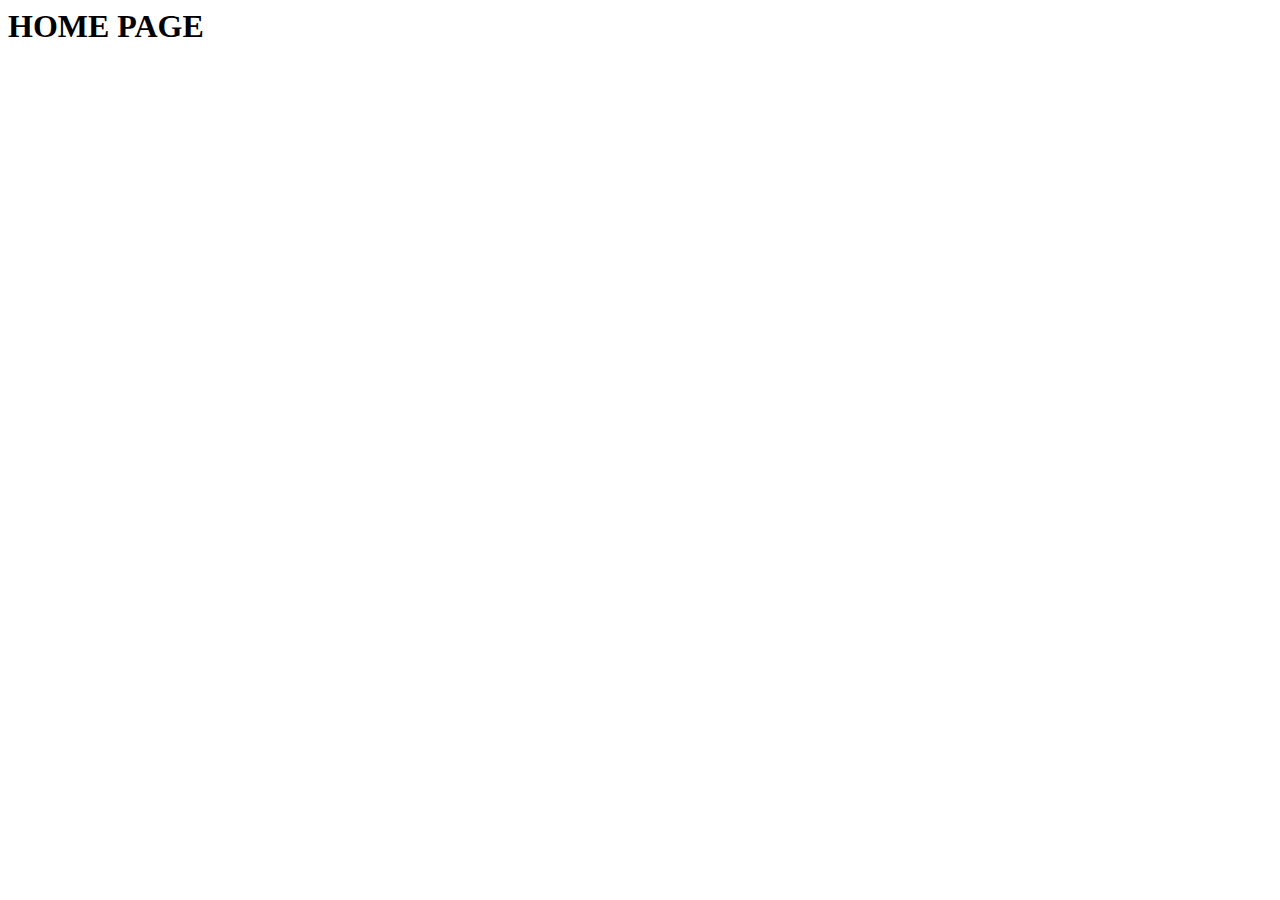
==== index.html @ 5c4f9cae "Created Home Page" ====
<html lang="en">
<head>
    <meta charset="UTF-8">
    <meta http-equiv="X-UA-Compatible" content="IE=edge">
    <meta name="viewport" content="width=device-width, initial-scale=1.0">
    <title>-NAME-</title>
</head>
<body>
    <h1>HOME PAGE</h1>
</body>
</html>
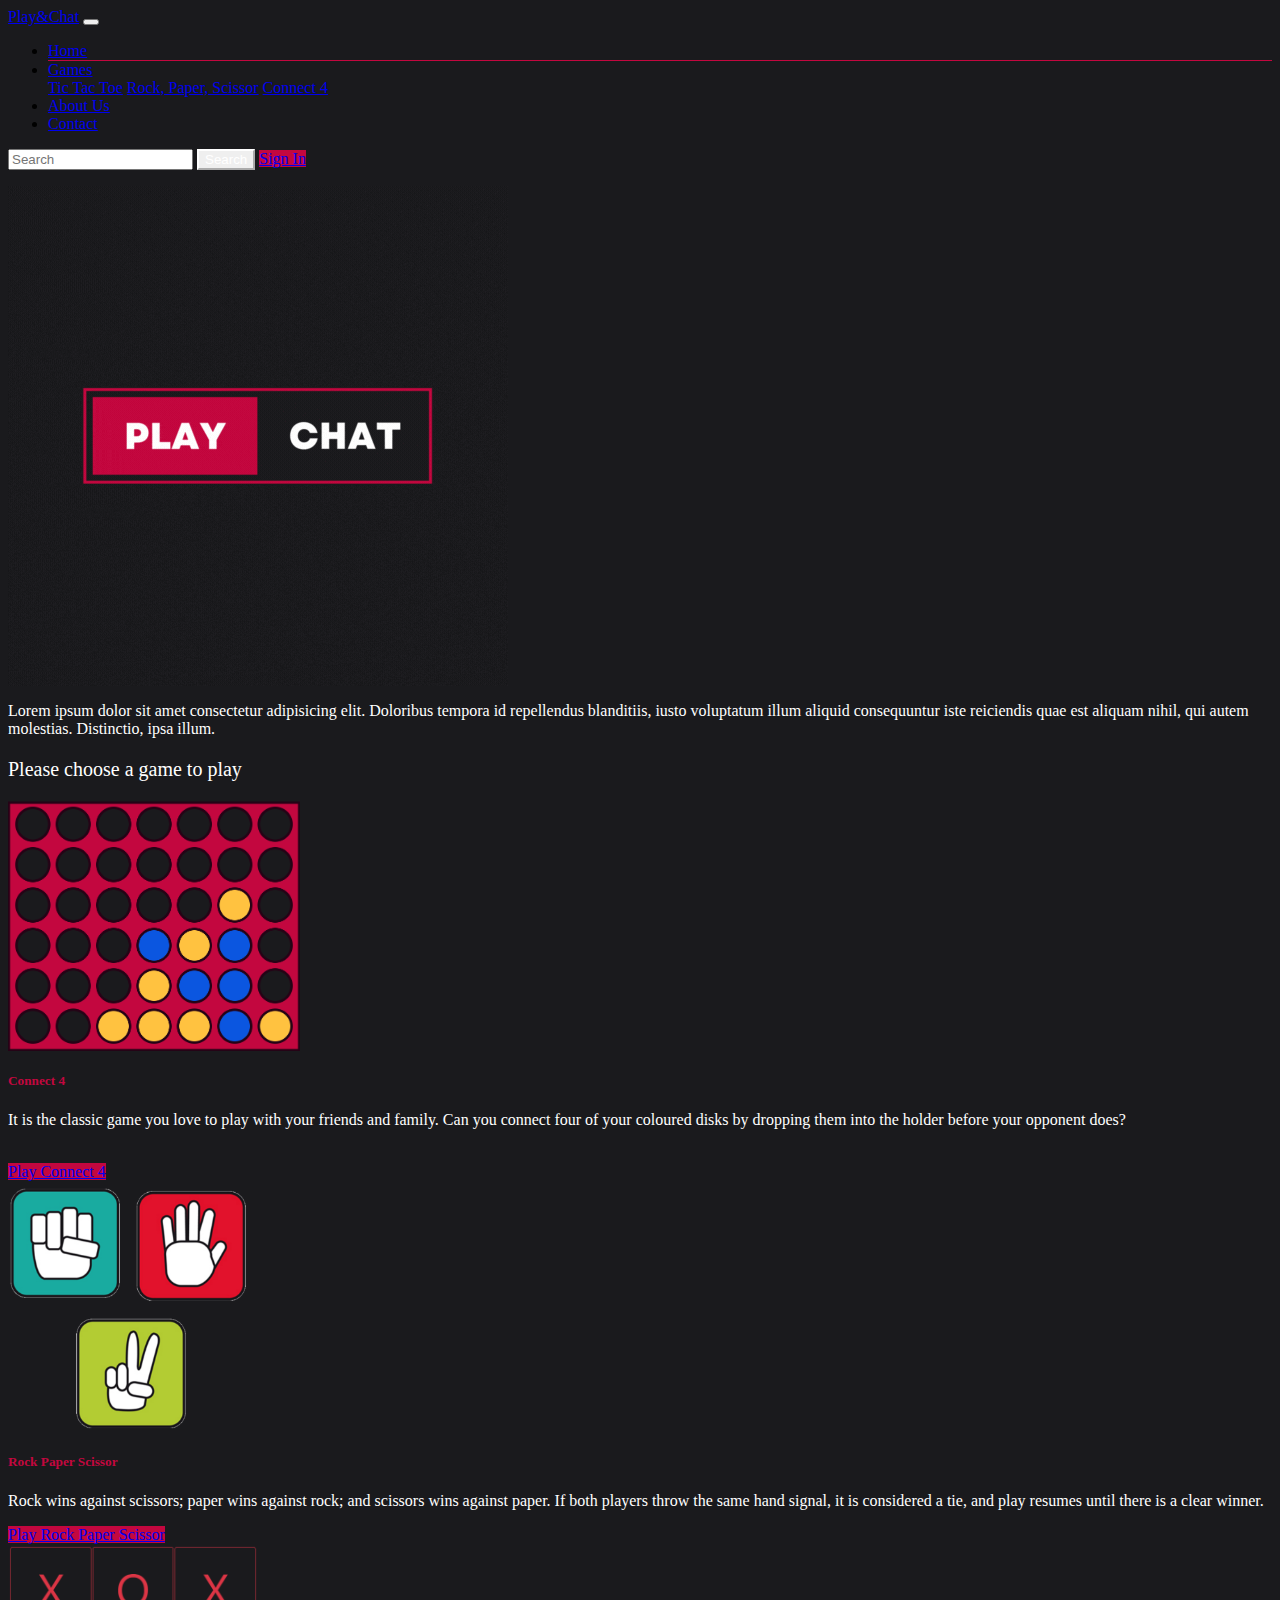
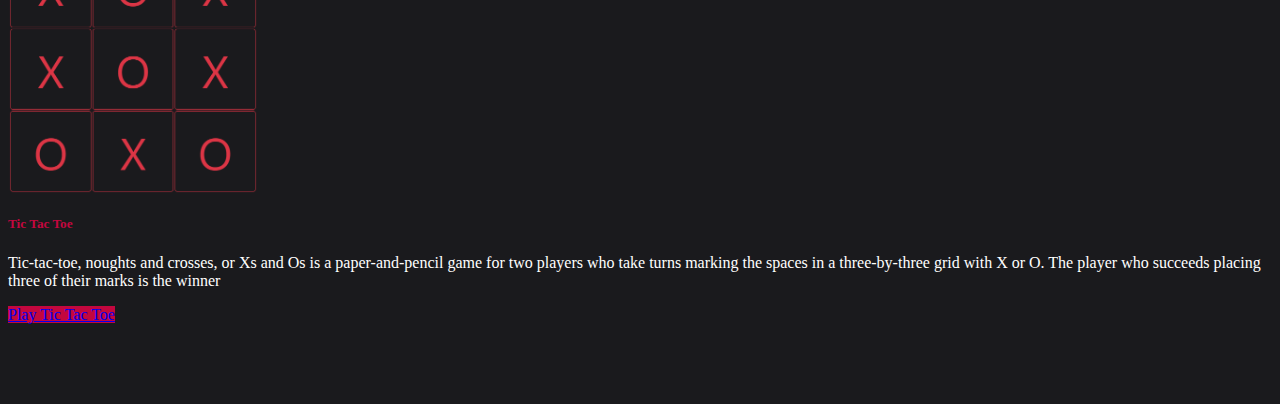
==== commit 34af97b0: "home page created" ====
--- a/index.html
+++ b/index.html
@@ -3,9 +3,128 @@
     <meta charset="UTF-8">
     <meta http-equiv="X-UA-Compatible" content="IE=edge">
     <meta name="viewport" content="width=device-width, initial-scale=1.0">
-    <title>-NAME-</title>
+
+    <!-- CSS Files -->
+    <!-- Bootstrap -->
+    <link rel="stylesheet" href="https://cdn.jsdelivr.net/npm/bootstrap@4.6.2/dist/css/bootstrap.min.css" integrity="sha384-xOolHFLEh07PJGoPkLv1IbcEPTNtaed2xpHsD9ESMhqIYd0nLMwNLD69Npy4HI+N" crossorigin="anonymous">
+    <!-- Bootstarp Icons  -->
+    <link rel="stylesheet" href="https://cdn.jsdelivr.net/npm/bootstrap-icons@1.9.1/font/bootstrap-icons.css">
+
+    <!-- Theme -->
+    <link rel="stylesheet" href="styles/theme.css">
+
+    <link rel="stylesheet" href="styles/index.css">
+
+
+
+
+    <title>Play & Chat</title>
 </head>
 <body>
-    <h1>HOME PAGE</h1>
+
+    
+    <!-- Navigation bar -->
+    <nav id="navigation-bar" class="navbar navbar-expand-lg navbar-dark bg-dark">
+        <a class="navbar-brand" href="index.html">Play&Chat</a>
+        <button class="navbar-toggler" type="button" data-toggle="collapse" data-target="#navbarSupportedContent" aria-controls="navbarSupportedContent" aria-expanded="false" aria-label="Toggle navigation">
+          <span class="navbar-toggler-icon"></span>
+        </button>
+      
+        <div class="collapse navbar-collapse" id="navbarSupportedContent">
+          <ul class="navbar-nav mr-auto">
+            <li class="nav-item active">
+              <a class="nav-link" href="#">Home</a>
+            </li>
+            <li class="nav-item dropdown">
+                <a class="nav-link dropdown-toggle" href="#" role="button" data-toggle="dropdown" aria-expanded="false">
+                  Games
+                </a>
+                <div class="dropdown-menu">
+                  <a class="dropdown-item" href="games/tictac.html">Tic Tac Toe</a>
+                  <a class="dropdown-item" href="games/rps.html">Rock, Paper, Scissor</a>
+                  <a class="dropdown-item" href="games/connect4.html">Connect 4</a>
+                </div>
+              </li>
+            <li class="nav-item">
+              <a class="nav-link" href="about.html">About Us</a>
+            </li>
+            
+            <li class="nav-item">
+              <a class="nav-link" href="CONTACTUS.html">Contact</a>
+            </li>
+          </ul>
+          <form class="form-inline my-2 my-lg-0">
+            <input class="form-control mr-sm-2" type="search" placeholder="Search" aria-label="Search">
+            <button class="btn btn-outline-success my-2 my-sm-0" type="submit">Search</button>
+            <a class="btn btn-primary ml-3" href="singin.html">Sign In</a>
+          </form>
+        </div>
+    </nav>
+
+    <div class="container">
+        <div class="row justify-content-center">
+            <div class="col-12 text-center ">
+                <img src="resources/gifs/image001.gif" alt="Teamwork" class="img-fluid" id="teamwork-gif">
+            </div>
+        </div>
+        <p>Lorem ipsum dolor sit amet consectetur adipisicing elit. Doloribus tempora id repellendus blanditiis, iusto voluptatum illum aliquid consequuntur iste reiciendis quae est aliquam nihil, qui autem molestias. Distinctio, ipsa illum.</p>
+
+        <p id="game-choose">Please choose a game to play</p>
+
+        
+
+    </div>
+
+    <div class="container-fluid">
+      <div class="row justify-content-center">
+        <div class="col-lg-3 col-md-5 col-sm-7 mb-3">
+
+          <div class="card background-transparent">
+            <img src="resources/images/connect4.png" class="card-img-top game-img" alt="Connect 4 game">
+            <div class="card-body border-bottom border-left border-right border-white">
+              <h5 class="card-title">Connect 4</h5>
+              <p class="card-text">It is the classic game you love to play with your friends and family. Can you connect four of your coloured disks by dropping them into the holder before your opponent does?</p> <br>
+              <a href="games/connect4.html" class="btn btn-primary">Play Connect 4</a>
+            </div>
+          </div>
+
+        </div>
+
+        <div class="col-lg-3 col-md-5 col-sm-7 mb-3">
+
+            <div class="card background-transparent">
+              <img src="resources/images/rock-paper-scissor.png" class="card-img-top game-img" alt="Rock Paper Scissor game">
+              <div class="card-body border-bottom border-left border-right border-white">
+                <h5 class="card-title">Rock Paper Scissor</h5>
+                <p class="card-text">Rock wins against scissors; paper wins against rock; and scissors wins against paper. If both players throw the same hand signal, it is considered a tie, and play resumes until there is a clear winner.</p>
+                <a href="games/connect4.html" class="btn btn-primary">Play Rock Paper Scissor</a>
+              </div>
+            </div>
+  
+        </div>
+        <div class="col-lg-3 col-md-5 col-sm-7 mb-3">
+
+          <div class="card background-transparent">
+            <img src="resources/images/tictac.png" class="card-img-top game-img" alt="Tic Tac Toe game">
+            <div class="card-body border-bottom border-left border-right border-white">
+              <h5 class="card-title">Tic Tac Toe</h5>
+              <p class="card-text">Tic-tac-toe, noughts and crosses, or Xs and Os is a paper-and-pencil game for two players who take turns marking the spaces in a three-by-three grid with X or O. The player who succeeds placing three of their marks is the winner</p>
+              <a href="games/connect4.html" class="btn btn-primary">Play Tic Tac Toe</a>
+            </div>
+          </div>
+
+        </div>
+
+       
+    </div>
+      
+  </div>
+
+
+    <br>
+    <br><br><br>
+    <!-- BootStarp Scripts -->
+    <script src="https://cdn.jsdelivr.net/npm/jquery@3.5.1/dist/jquery.slim.min.js" integrity="sha384-DfXdz2htPH0lsSSs5nCTpuj/zy4C+OGpamoFVy38MVBnE+IbbVYUew+OrCXaRkfj" crossorigin="anonymous"></script>
+    <script src="https://cdn.jsdelivr.net/npm/bootstrap@4.6.2/dist/js/bootstrap.bundle.min.js" integrity="sha384-Fy6S3B9q64WdZWQUiU+q4/2Lc9npb8tCaSX9FK7E8HnRr0Jz8D6OP9dO5Vg3Q9ct" crossorigin="anonymous"></script>
 </body>
 </html>--- a/styles/theme.css
+++ b/styles/theme.css
@@ -0,0 +1,79 @@
+:root {
+    /* The variables goes here */
+    /* All Color variables  */
+    --primary-color: #C3073F;
+    --secondary-color: #FFF;
+    
+    --background-color: #1A1A1D;
+
+    
+}
+
+
+/* Navigation Bar */
+/* Main Bar*/
+#navigation-bar{
+    background-color: var(--background-color) !important;
+}
+
+/* Active Page  */
+.active{
+    border-bottom: 1px solid var(--primary-color);
+}
+
+
+/* footer */
+
+#footer{
+    height: 3.2rem;
+}
+
+
+/* Some Changes that overwrites the bootstar classes */
+.text-primary{
+    color: var(--primary-color) !important;
+}
+
+.text-secondary{
+    color: var(--secondary-color) !important;
+}
+
+
+.card-title{
+    color: var(--primary-color);
+}
+
+.btn-primary{
+    background-color: var(--primary-color);
+    border: 0px;
+}
+
+.btn-primary:hover{
+    background-color: #fff;
+    color: var(--background-color);
+}
+
+.btn-primary:active{
+    background-color: var(--primary-color) !important;
+    color: var(--secondary-color) !important;
+}
+.btn-outline-success{
+    color: var(--secondary-color);
+    border-color: var(--secondary-color);
+}
+
+.btn-outline-success:hover{
+    background-color: var(--primary-color);
+    border-color: var(--primary-color);
+}
+
+.dropdown-item.active, .dropdown-item:active {
+    color: var(--secondary-color);
+    background-color: var(--primary-color);
+    border: 0px solid var(--primary-color) !important;
+}
+
+/* Utilities  */
+.background-transparent {
+    background-color: transparent;
+}
--- a/styles/index.css
+++ b/styles/index.css
@@ -0,0 +1,22 @@
+body {
+    background-color: var(--background-color);
+}
+
+h1 {
+    color: var(--primary-color);
+    text-align: center;
+}
+
+p {
+    color: var(--secondary-color);
+}
+
+#game-choose {
+    font-size: 20px;
+    color: var(--secondary-color);
+}
+
+.game-img{
+    height: 250px;
+    width: auto;
+}